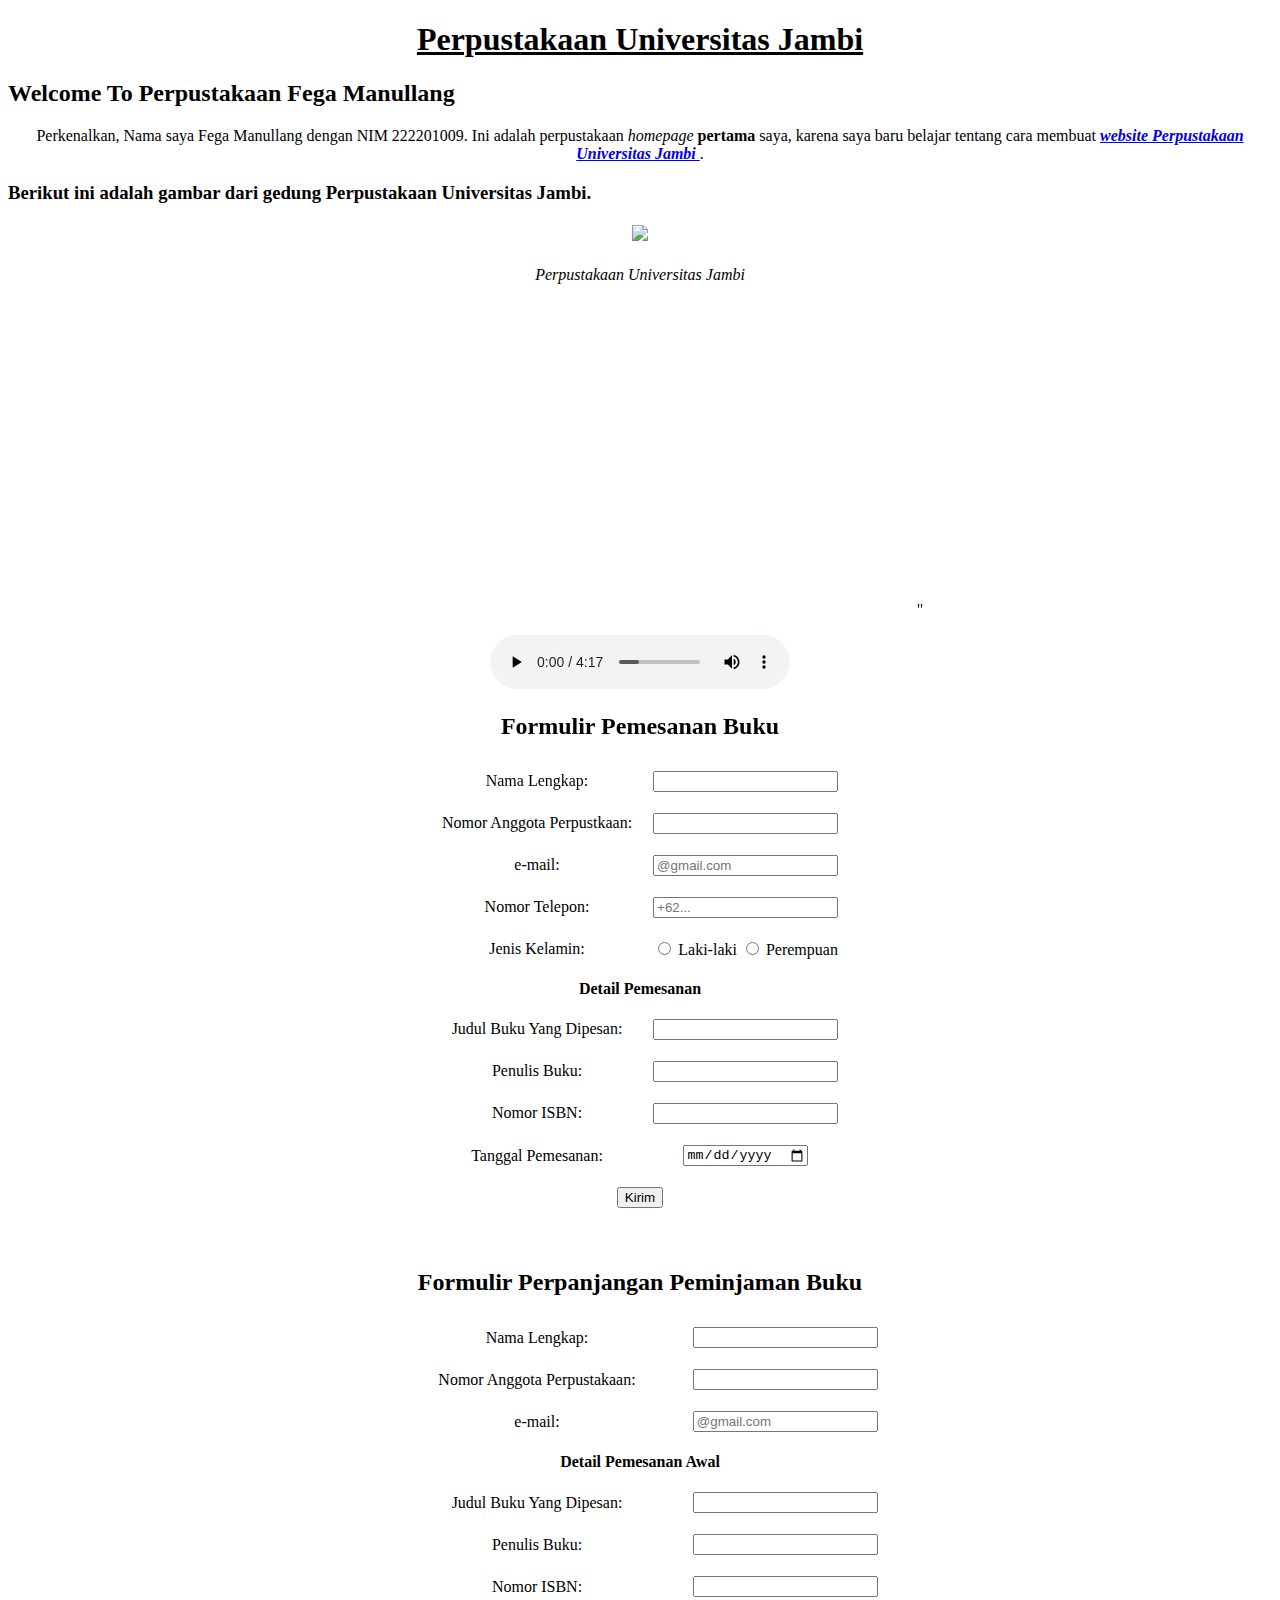
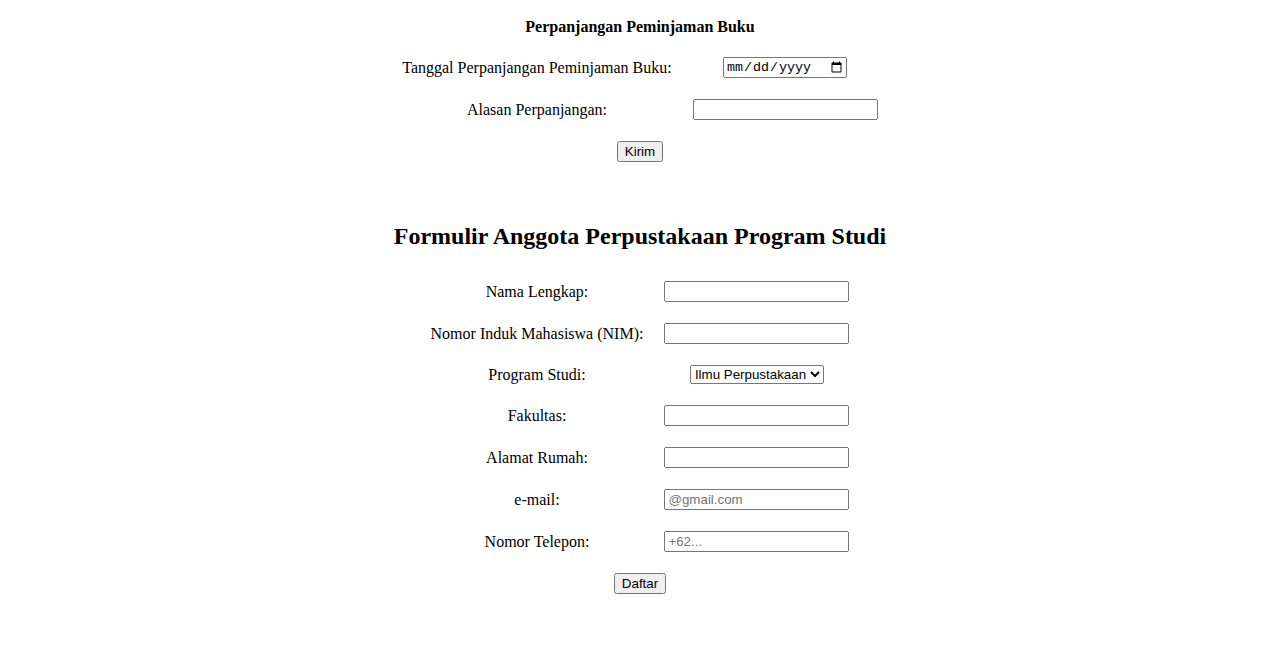
==== index.html @ d0d1ddf3 "Update index.html" ====
<!DOCTYPE html>
<html lang="id">
<head>
    <meta charset="UTF-8">
    <meta name="viewport" content="width=device-width, initial-scale=1.0">
    <title>Perpustakaan Fega Manullang</title>
    <link rel="stylesheet"> <href="style.css"></href>
    <style>
        body {
            background-image: url("https://e0.pxfuel.com/wallpapers/33/552/desktop-wallpaper-soft-pastel-sky-blur-gradation-iphone-latar-belakang-palet-warna-warna.jpg");
            background-color: no-repeat; 
            background-size: cover;
            color: Black;
        }
        table {
            margin-bottom: 50px;
        }
        table, th, td {
            border: 1px solid white;
            border-collapse: collapse;
        }
        th, td {
            padding: 10px;
            text-align: center;
        }
        h1, h4, p {
            text-align: center;
        }
        h1 {
            text-decoration: underline;
        }
        footer {
            margin-top: 50px;
            text-align: center;
        }
    </style>
</head>
<body>
    <h1>Perpustakaan Universitas Jambi</h1>
    <h2>Welcome To Perpustakaan Fega Manullang</h2>
    <p>
        Perkenalkan, Nama saya Fega Manullang dengan NIM 222201009. Ini adalah perpustakaan
        <i>homepage</i> <b>pertama</b> saya, karena saya baru belajar tentang cara membuat
        <b><i><a href="https://library.usu.ac.id/">website Perpustakaan Universitas Jambi </a></i></b>.
    </p>
    <h3>Berikut ini adalah gambar dari gedung Perpustakaan Universitas Jambi.</h3>
    <h4><center></center>
            <center></center><img src="https://librarynew.unja.ac.id/wp-content/uploads/2020/09/IMG_2397-1024x768.jpg">
    </h4><center></center>
    <p><i>Perpustakaan Universitas Jambi</i></p>
    
    <center>
        <iframe width="560" height="315" src="https://www.youtube.com/embed/HWeHzGaCvNk?si=gTKawcBvIaRG4glx" title="YouTube video player" frameborder="0" allow="accelerometer; autoplay; clipboard-write; encrypted-media; gyroscope; picture-in-picture; web-share" referrerpolicy="strict-origin-when-cross-origin" allowfullscreen></iframe>"         </iframe>
        <p>
            <audio controls>
                <source src="music/Ed Sheeran - Photograph (Lyrics).mp3">
            </audio>
        </p>
        <h2>Formulir Pemesanan Buku</h2>
        <form>
            <table>
                <tr>
                    <td>Nama Lengkap:</td>
                    <td><input type="text" /></td>
                </tr>
                <tr>
                    <td>Nomor Anggota Perpustkaan:</td>
                    <td><input type="password" /></td>
                </tr>
                <tr>
                    <td>e-mail:</td>
                    <td><input type="email" name="email" placeholder="@gmail.com" /></td>
                </tr>
                <tr>
                    <td>Nomor Telepon:</td>
                    <td><input type="number" name="Nomor Telepon" placeholder="+62..." /></td>
                </tr>
                <tr>
                    <td>Jenis Kelamin:</td>
                    <td>
                        <label><input type="radio" name="jenis_kelamin" value="laki-laki" /> Laki-laki</label>
                        <label><input type="radio" name="jenis_kelamin" value="perempuan" /> Perempuan</label>
                    </td>
                </tr>
                <tr>
                    <th colspan="2">Detail Pemesanan</th>
                </tr>
                <tr>
                    <td>Judul Buku Yang Dipesan:</td>
                    <td><input type="text" name="Judul Buku" /></td>
                </tr>
                <tr>
                    <td>Penulis Buku:</td>
                    <td><input type="text" name="Penulis Buku" /></td>
                </tr>
                <tr>
                    <td>Nomor ISBN:</td>
                    <td><input type="number" name="Nomor ISBN" /></td>
                </tr>
                <tr>
                    <td>Tanggal Pemesanan:</td>
                    <td><input type="date" name="Tanggal Pemesanan" /></td>
                </tr>
                <tr>
                    <td colspan="2">
                        <input type="submit" name="submit" value="Kirim" />
                    </td>
                </tr>
            </table>
        </form>
    
        <h2>Formulir Perpanjangan Peminjaman Buku</h2>
        <form>
            <table>
                <tr>
                    <td>Nama Lengkap:</td>
                    <td><input type="text" /></td>
                </tr>
                <tr>
                    <td>Nomor Anggota Perpustakaan:</td>
                    <td><input type="password" /></td>
                </tr>
                <tr>
                    <td>e-mail:</td>
                    <td><input type="email" name="email" placeholder="@gmail.com" /></td>
                </tr>
                <tr>
                    <th colspan="2">Detail Pemesanan Awal</th>
                </tr>
                <tr>
                    <td>Judul Buku Yang Dipesan:</td>
                    <td><input type="text" name="Judul Buku" /></td>
                </tr>
                <tr>
                    <td>Penulis Buku:</td>
                    <td><input type="text" name="Penulis Buku" /></td>
                </tr>
                <tr>
                    <td>Nomor ISBN:</td>
                    <td><input type="number" name="Nomor ISBN" /></td>
                </tr>
                <tr>
                    <th colspan="2">Perpanjangan Peminjaman Buku</th>
                </tr>
                <tr>
                    <td>Tanggal Perpanjangan Peminjaman Buku:</td>
                    <td><input type="date" name="Tanggal Perpanjang Peminjaman Buku" /></td>
                </tr>
                <tr>
                    <td>Alasan Perpanjangan:</td>
                    <td><input type="text" name="Alasan Perpanjangan" /></td>
                </tr>
                <tr>
                    <td colspan="2">
                        <input type="submit" name="submit" value="Kirim" />
                    </td>
                </tr>
            </table>
        </form>
    
    
        <h2>Formulir Anggota Perpustakaan Program Studi</h2>
        <form>
            <table>
                <tr>
                    <td>Nama Lengkap:</td>
                    <td><input type="text" /></td>
                </tr>
                <tr>
                    <td>Nomor Induk Mahasiswa (NIM):</td>
                    <td><input type="text" name="NIM" /></td>
                </tr>
                <tr>
                    <td>Program Studi:</td>
                    <td>
                        <select name="prodi">
                            <option value="ilmu perpustakaan">Ilmu Perpustakaan</option>
                            <option value="informatika">Informatika</option>
                            <option value="manajemen">Manajemen</option>
                            <option value="akuntansi">Akuntansi</option>
                        </select>
                    </td>
                </tr>
                <tr>
                    <td>Fakultas:</td>
                    <td><input type="text" name="fakultas" /></td>
                </tr>
                <tr>
                    <td>Alamat Rumah:</td>
                    <td><input type="text" name="alamat" /></td>
                </tr>
                <tr>
                    <td>e-mail:</td>
                    <td><input type="email" name="email" placeholder="@gmail.com" /></td>
                </tr>
                <tr>
                    <td>Nomor Telepon:</td>
                    <td><input type="number" name="telepon" placeholder="+62..." /></td>
                </tr>
                <tr>
                    <td colspan="2">
                        <input type="submit" value="Daftar" />
                    </td>
                </tr>
            </table>
        </form>
    
        <footer>
        </footer>
    </center>
</body>
</html>
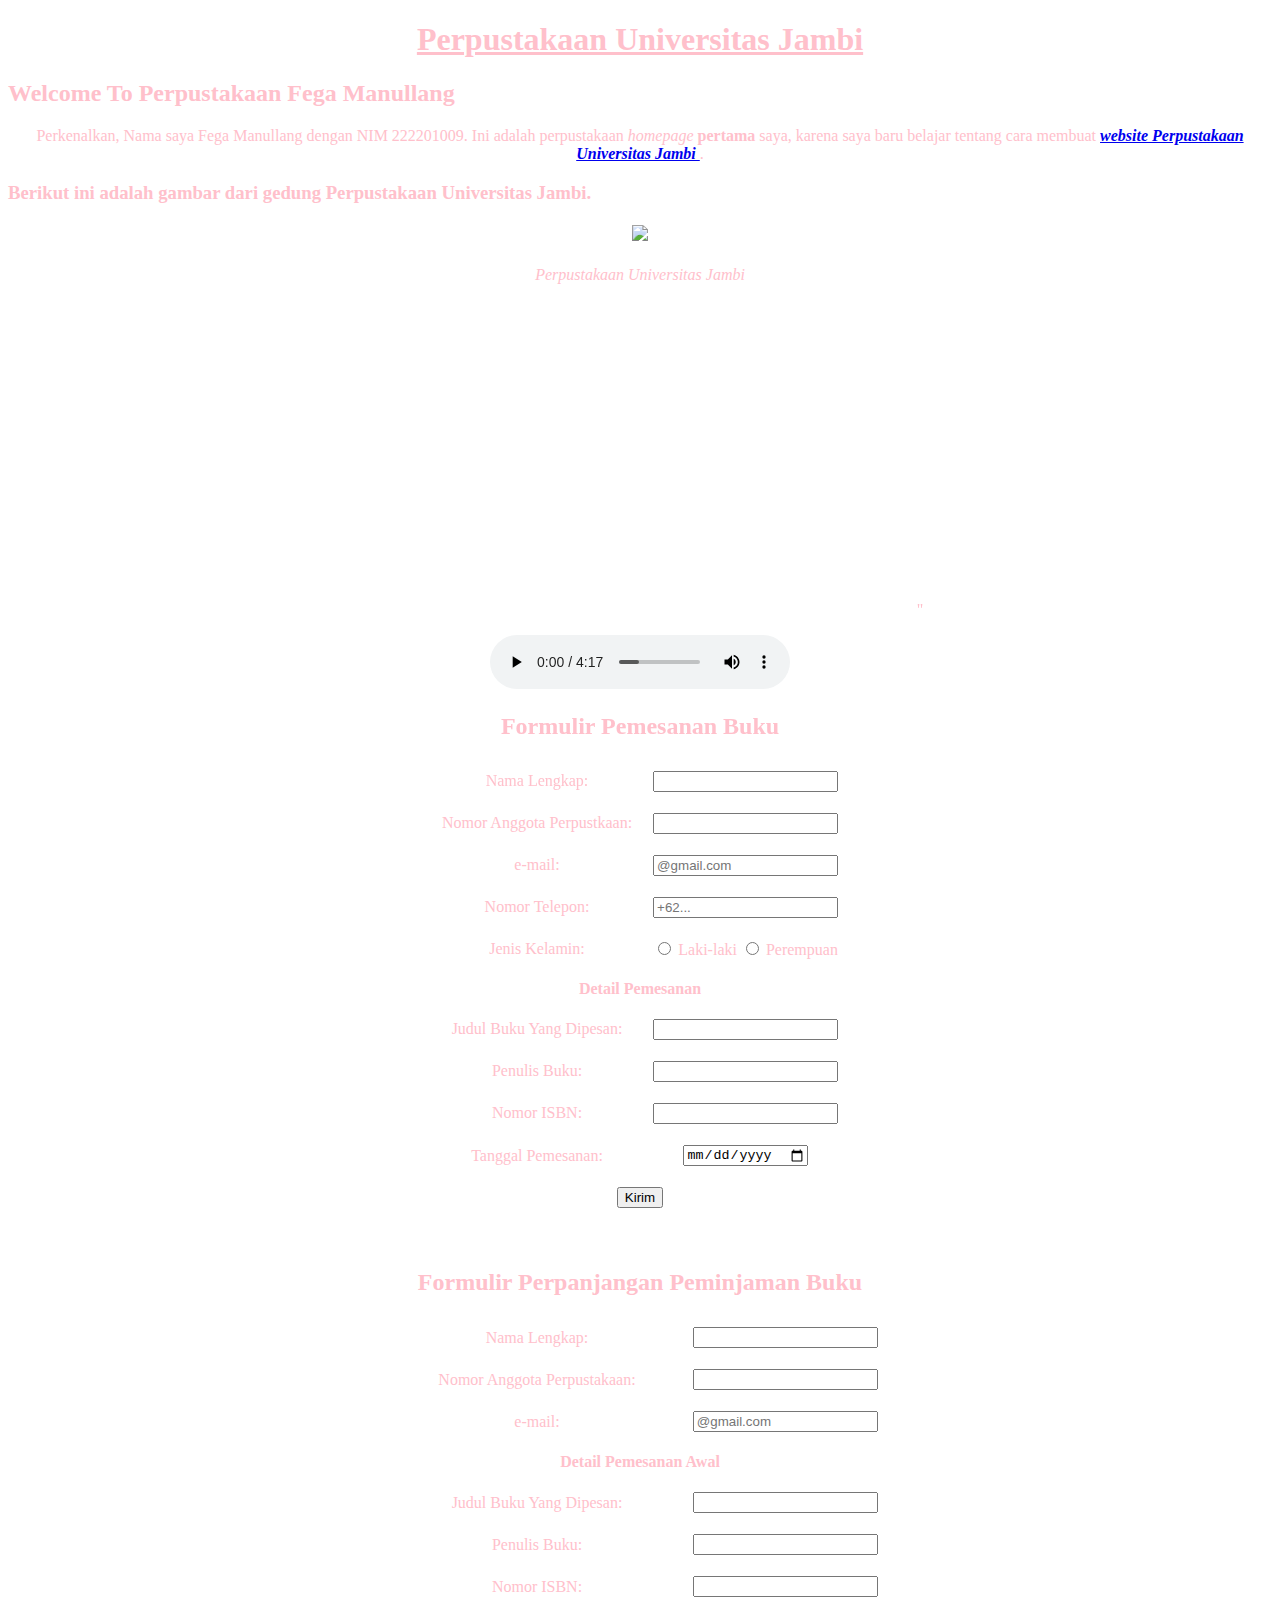
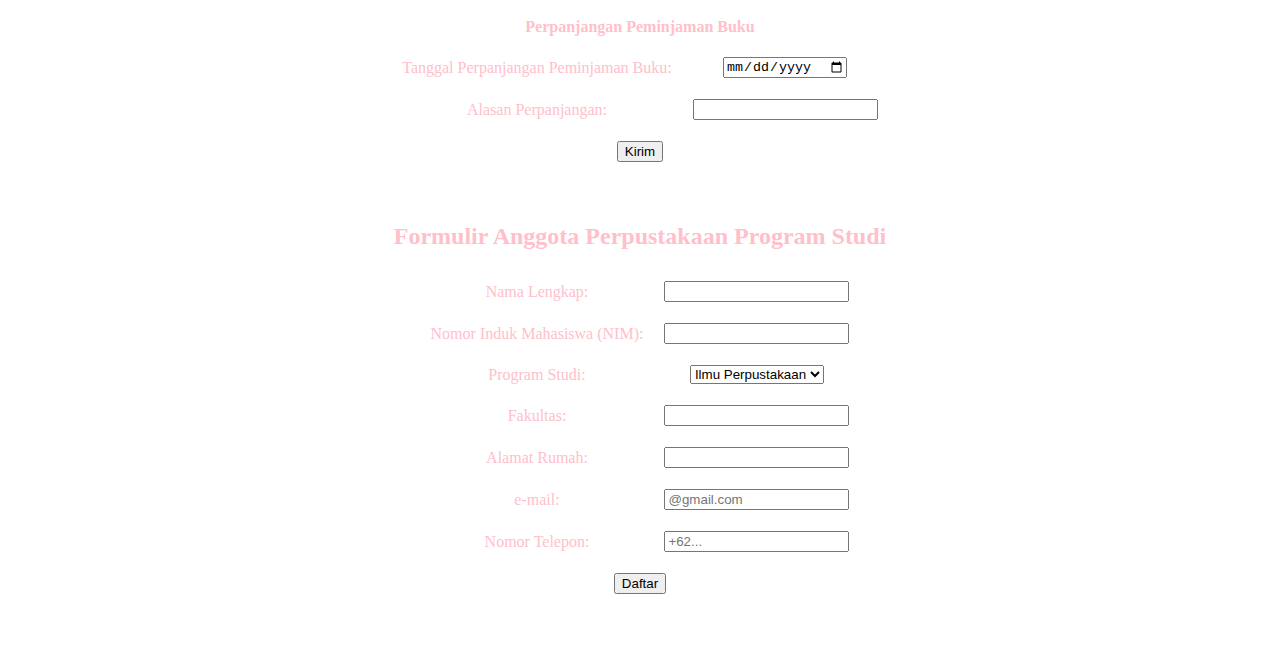
==== commit 679d94b9: "Update index.html" ====
--- a/index.html
+++ b/index.html
@@ -10,7 +10,7 @@
             background-image: url("https://e0.pxfuel.com/wallpapers/33/552/desktop-wallpaper-soft-pastel-sky-blur-gradation-iphone-latar-belakang-palet-warna-warna.jpg");
             background-color: no-repeat; 
             background-size: cover;
-            color: Black;
+            color: pink;
         }
         table {
             margin-bottom: 50px;
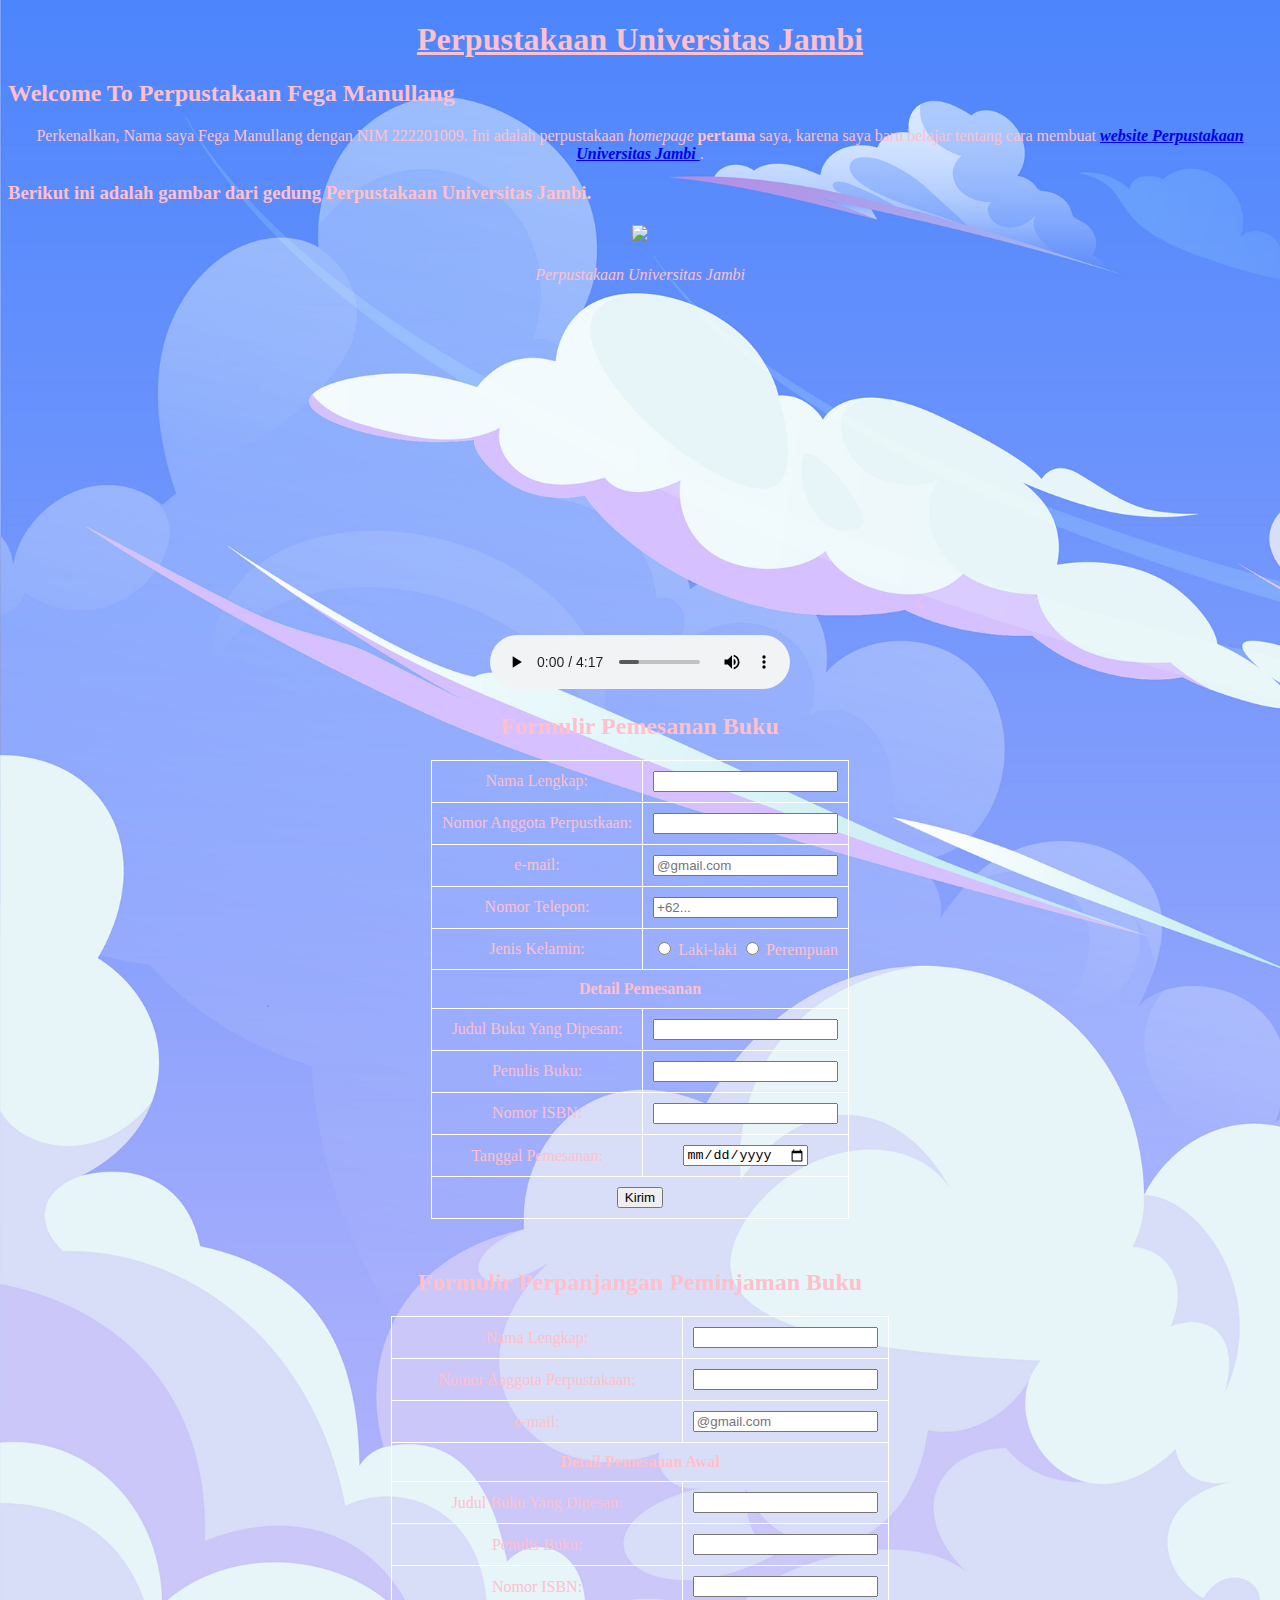
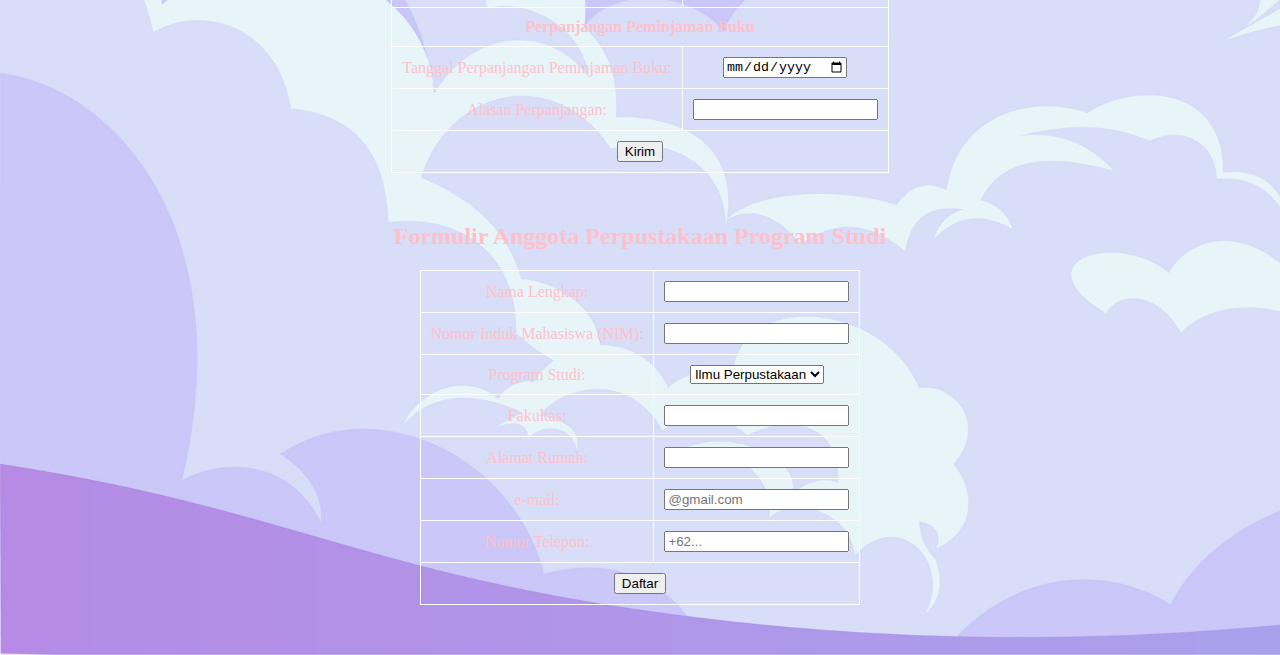
==== commit 26357d93: "Update index.html" ====
--- a/index.html
+++ b/index.html
@@ -4,10 +4,10 @@
     <meta charset="UTF-8">
     <meta name="viewport" content="width=device-width, initial-scale=1.0">
     <title>Perpustakaan Fega Manullang</title>
-    <link rel="stylesheet"> <href="style.css"></href>
+    <link rel="stylesheet" href="styles.css">
     <style>
         body {
-            background-image: url("https://e0.pxfuel.com/wallpapers/33/552/desktop-wallpaper-soft-pastel-sky-blur-gradation-iphone-latar-belakang-palet-warna-warna.jpg");
+            background-image: url("picture/2310-w062-n005-289B-p15-289.jpg");
             background-color: no-repeat; 
             background-size: cover;
             color: pink;
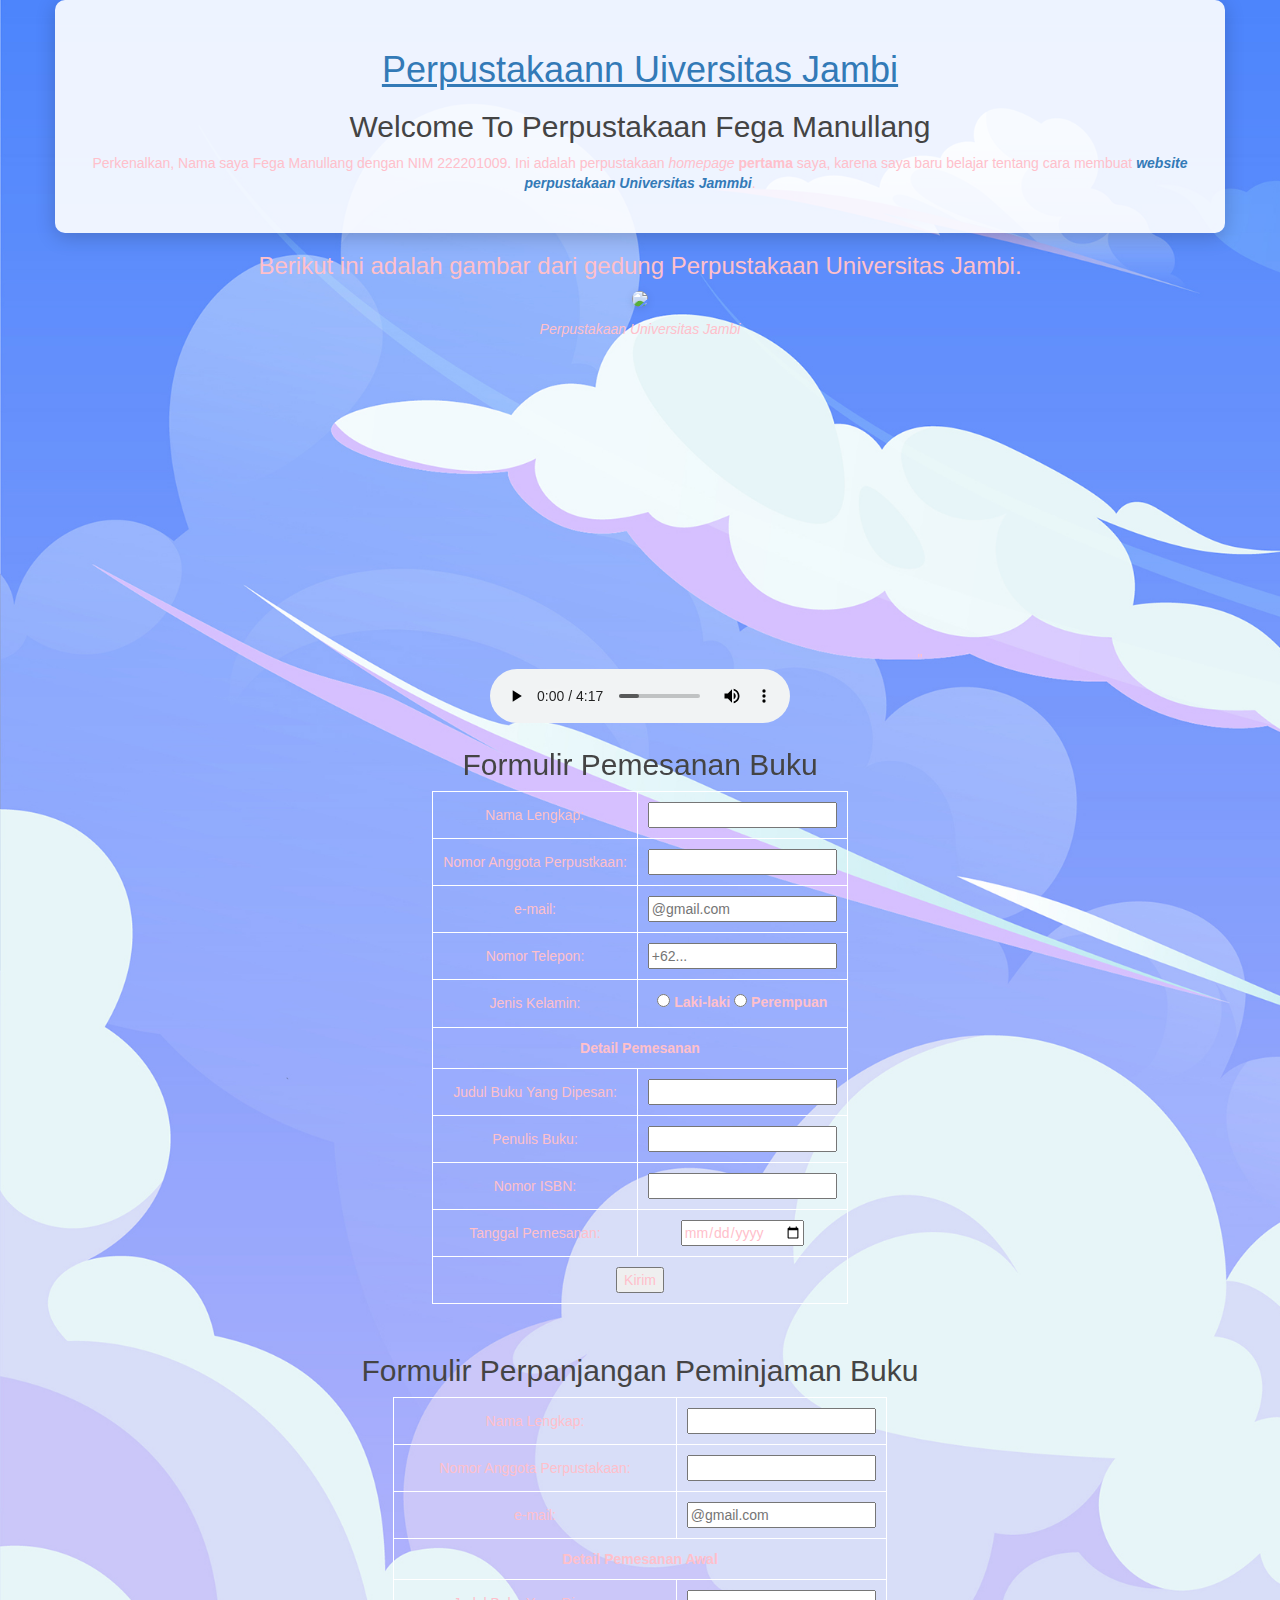
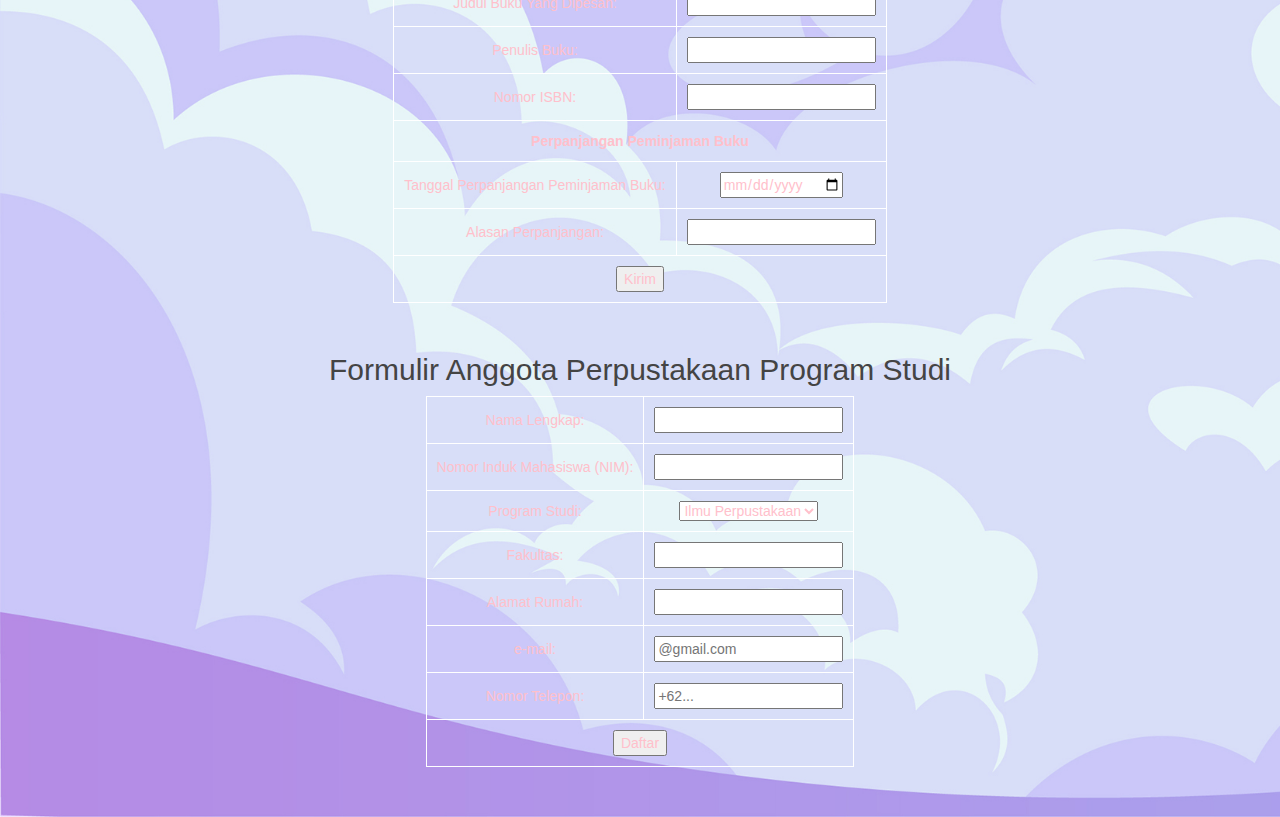
==== commit a03c0789: "Update index.html" ====
--- a/index.html
+++ b/index.html
@@ -4,7 +4,7 @@
     <meta charset="UTF-8">
     <meta name="viewport" content="width=device-width, initial-scale=1.0">
     <title>Perpustakaan Fega Manullang</title>
-    <link rel="stylesheet" href="styles.css">
+    <link href="css/bootstrap.min.css" rel="stylesheet">
     <style>
         body {
             background-image: url("picture/2310-w062-n005-289B-p15-289.jpg");
@@ -12,6 +12,59 @@
             background-size: cover;
             color: pink;
         }
+        .container {
+            max-width: 1200px;
+            margin: auto;
+            background: rgba(255, 255, 255, 0.9);
+            border-radius: 10px;
+            padding: 30px;
+            box-shadow: 0 4px 20px rgba(0, 0, 0, 0.2);
+        }
+
+        h1, h2 {
+            color: #444;
+            text-align: center;
+        }
+
+        h3 {
+            margin-top: 20px;
+            text-align: center;
+        }
+
+        section {
+            margin-bottom: 40px;
+        }
+
+        footer {
+            margin-top: 20px;
+            text-align: center;
+            font-weight: bold;
+        }
+
+        img {
+            max-width: 100%;
+            border-radius: 10px;
+            box-shadow: 0 2px 10px rgba(0, 0, 0, 0.1);
+        }
+
+        .media-section {
+            margin-top: 50px;
+        }
+
+        .audio-control {
+            width: 100%;
+            max-width: 500px;
+            margin: auto;
+        }
+
+        .nav > li > a {
+            padding: 15px 20px;
+        }
+
+        .navbar-brand {
+            font-weight: bold;
+            font-size: 24px;
+        }   
         table {
             margin-bottom: 50px;
         }
@@ -36,13 +89,20 @@
     </style>
 </head>
 <body>
-    <h1>Perpustakaan Universitas Jambi</h1>
-    <h2>Welcome To Perpustakaan Fega Manullang</h2>
-    <p>
-        Perkenalkan, Nama saya Fega Manullang dengan NIM 222201009. Ini adalah perpustakaan
+    <div id="navbar-placeholder"></div>
+
+    <div class="container text-center my-5">
+    <h1 class="display-4 font-weight-bold text-primary">Perpustakaann Uiversitas Jambi</h1>
+    <h2 class="text-secondary mb-4">Welcome To Perpustakaan Fega Manullang</h2>
+    <div class="welcome-text bg-light p-4 rounded shadow">
+        <p>
+            Perkenalkan, Nama saya Fega Manullang dengan NIM 222201009. Ini adalah perpustakaan
         <i>homepage</i> <b>pertama</b> saya, karena saya baru belajar tentang cara membuat
-        <b><i><a href="https://library.usu.ac.id/">website Perpustakaan Universitas Jambi </a></i></b>.
+        <b><i><a href="https://library.unja.ac.id/">website perpustakaan Universitas Jammbi</a></i></b>.
     </p>
+    </div>
+    </div>
+
     <h3>Berikut ini adalah gambar dari gedung Perpustakaan Universitas Jambi.</h3>
     <h4><center></center>
             <center></center><img src="https://librarynew.unja.ac.id/wp-content/uploads/2020/09/IMG_2397-1024x768.jpg">
@@ -207,6 +267,16 @@
     
         <footer>
         </footer>
-    </center>
+    </center> 
+
+    <script src="https://ajax.googleapis.com/ajax/libs/jquery/1.12.4/jquery.min.js"></script>
+    <script src="js/bootstrap.min.js"></script>
+
+    <script>
+    $(function(){
+        $("#navbar-placeholder").load("navbar.html");
+    });
+</script>
+    
 </body>
 </html>
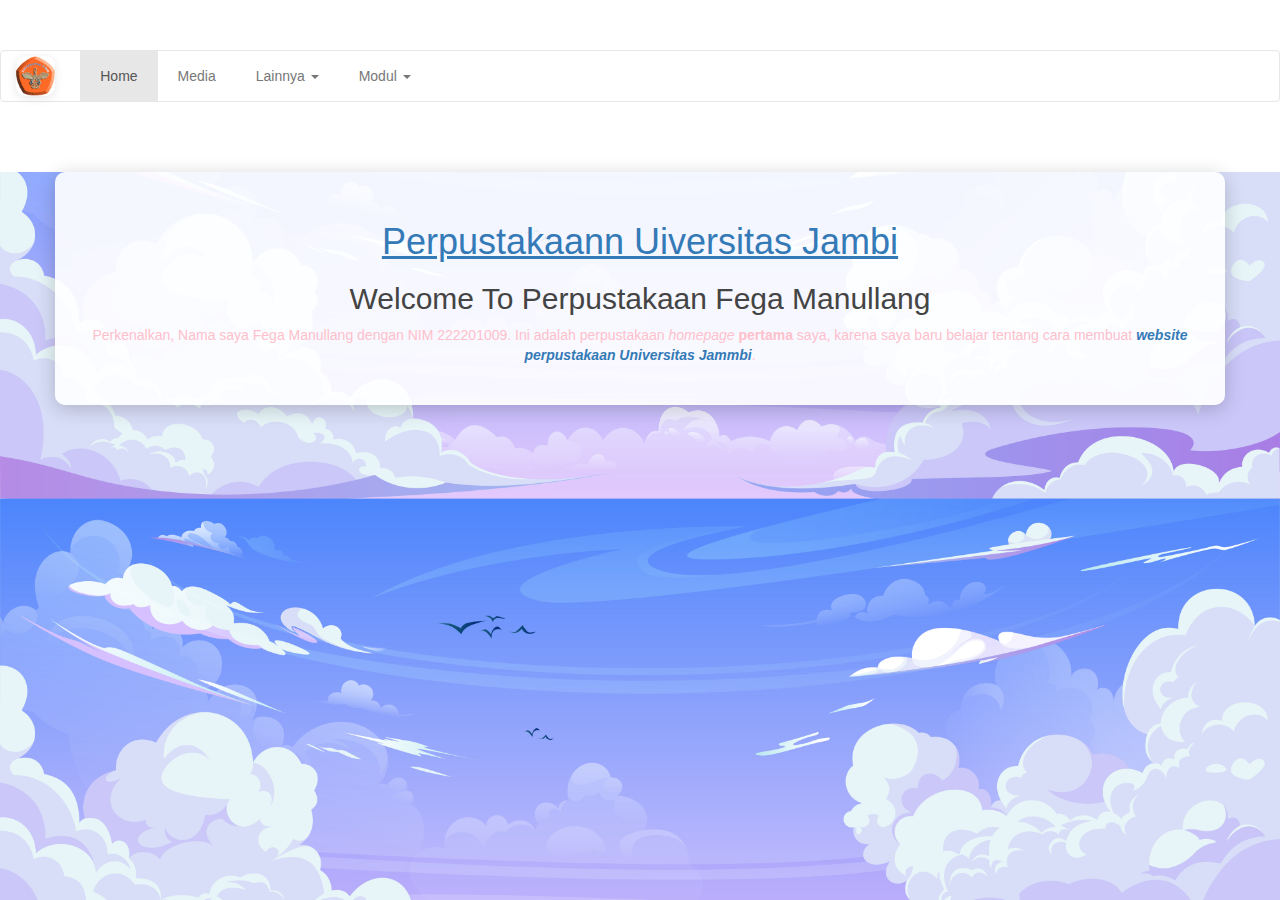
==== commit ff50e0f9: "Update index.html" ====
--- a/index.html
+++ b/index.html
@@ -103,172 +103,6 @@
     </div>
     </div>
 
-    <h3>Berikut ini adalah gambar dari gedung Perpustakaan Universitas Jambi.</h3>
-    <h4><center></center>
-            <center></center><img src="https://librarynew.unja.ac.id/wp-content/uploads/2020/09/IMG_2397-1024x768.jpg">
-    </h4><center></center>
-    <p><i>Perpustakaan Universitas Jambi</i></p>
-    
-    <center>
-        <iframe width="560" height="315" src="https://www.youtube.com/embed/HWeHzGaCvNk?si=gTKawcBvIaRG4glx" title="YouTube video player" frameborder="0" allow="accelerometer; autoplay; clipboard-write; encrypted-media; gyroscope; picture-in-picture; web-share" referrerpolicy="strict-origin-when-cross-origin" allowfullscreen></iframe>"         </iframe>
-        <p>
-            <audio controls>
-                <source src="music/Ed Sheeran - Photograph (Lyrics).mp3">
-            </audio>
-        </p>
-        <h2>Formulir Pemesanan Buku</h2>
-        <form>
-            <table>
-                <tr>
-                    <td>Nama Lengkap:</td>
-                    <td><input type="text" /></td>
-                </tr>
-                <tr>
-                    <td>Nomor Anggota Perpustkaan:</td>
-                    <td><input type="password" /></td>
-                </tr>
-                <tr>
-                    <td>e-mail:</td>
-                    <td><input type="email" name="email" placeholder="@gmail.com" /></td>
-                </tr>
-                <tr>
-                    <td>Nomor Telepon:</td>
-                    <td><input type="number" name="Nomor Telepon" placeholder="+62..." /></td>
-                </tr>
-                <tr>
-                    <td>Jenis Kelamin:</td>
-                    <td>
-                        <label><input type="radio" name="jenis_kelamin" value="laki-laki" /> Laki-laki</label>
-                        <label><input type="radio" name="jenis_kelamin" value="perempuan" /> Perempuan</label>
-                    </td>
-                </tr>
-                <tr>
-                    <th colspan="2">Detail Pemesanan</th>
-                </tr>
-                <tr>
-                    <td>Judul Buku Yang Dipesan:</td>
-                    <td><input type="text" name="Judul Buku" /></td>
-                </tr>
-                <tr>
-                    <td>Penulis Buku:</td>
-                    <td><input type="text" name="Penulis Buku" /></td>
-                </tr>
-                <tr>
-                    <td>Nomor ISBN:</td>
-                    <td><input type="number" name="Nomor ISBN" /></td>
-                </tr>
-                <tr>
-                    <td>Tanggal Pemesanan:</td>
-                    <td><input type="date" name="Tanggal Pemesanan" /></td>
-                </tr>
-                <tr>
-                    <td colspan="2">
-                        <input type="submit" name="submit" value="Kirim" />
-                    </td>
-                </tr>
-            </table>
-        </form>
-    
-        <h2>Formulir Perpanjangan Peminjaman Buku</h2>
-        <form>
-            <table>
-                <tr>
-                    <td>Nama Lengkap:</td>
-                    <td><input type="text" /></td>
-                </tr>
-                <tr>
-                    <td>Nomor Anggota Perpustakaan:</td>
-                    <td><input type="password" /></td>
-                </tr>
-                <tr>
-                    <td>e-mail:</td>
-                    <td><input type="email" name="email" placeholder="@gmail.com" /></td>
-                </tr>
-                <tr>
-                    <th colspan="2">Detail Pemesanan Awal</th>
-                </tr>
-                <tr>
-                    <td>Judul Buku Yang Dipesan:</td>
-                    <td><input type="text" name="Judul Buku" /></td>
-                </tr>
-                <tr>
-                    <td>Penulis Buku:</td>
-                    <td><input type="text" name="Penulis Buku" /></td>
-                </tr>
-                <tr>
-                    <td>Nomor ISBN:</td>
-                    <td><input type="number" name="Nomor ISBN" /></td>
-                </tr>
-                <tr>
-                    <th colspan="2">Perpanjangan Peminjaman Buku</th>
-                </tr>
-                <tr>
-                    <td>Tanggal Perpanjangan Peminjaman Buku:</td>
-                    <td><input type="date" name="Tanggal Perpanjang Peminjaman Buku" /></td>
-                </tr>
-                <tr>
-                    <td>Alasan Perpanjangan:</td>
-                    <td><input type="text" name="Alasan Perpanjangan" /></td>
-                </tr>
-                <tr>
-                    <td colspan="2">
-                        <input type="submit" name="submit" value="Kirim" />
-                    </td>
-                </tr>
-            </table>
-        </form>
-    
-    
-        <h2>Formulir Anggota Perpustakaan Program Studi</h2>
-        <form>
-            <table>
-                <tr>
-                    <td>Nama Lengkap:</td>
-                    <td><input type="text" /></td>
-                </tr>
-                <tr>
-                    <td>Nomor Induk Mahasiswa (NIM):</td>
-                    <td><input type="text" name="NIM" /></td>
-                </tr>
-                <tr>
-                    <td>Program Studi:</td>
-                    <td>
-                        <select name="prodi">
-                            <option value="ilmu perpustakaan">Ilmu Perpustakaan</option>
-                            <option value="informatika">Informatika</option>
-                            <option value="manajemen">Manajemen</option>
-                            <option value="akuntansi">Akuntansi</option>
-                        </select>
-                    </td>
-                </tr>
-                <tr>
-                    <td>Fakultas:</td>
-                    <td><input type="text" name="fakultas" /></td>
-                </tr>
-                <tr>
-                    <td>Alamat Rumah:</td>
-                    <td><input type="text" name="alamat" /></td>
-                </tr>
-                <tr>
-                    <td>e-mail:</td>
-                    <td><input type="email" name="email" placeholder="@gmail.com" /></td>
-                </tr>
-                <tr>
-                    <td>Nomor Telepon:</td>
-                    <td><input type="number" name="telepon" placeholder="+62..." /></td>
-                </tr>
-                <tr>
-                    <td colspan="2">
-                        <input type="submit" value="Daftar" />
-                    </td>
-                </tr>
-            </table>
-        </form>
-    
-        <footer>
-        </footer>
-    </center> 
-
     <script src="https://ajax.googleapis.com/ajax/libs/jquery/1.12.4/jquery.min.js"></script>
     <script src="js/bootstrap.min.js"></script>
 
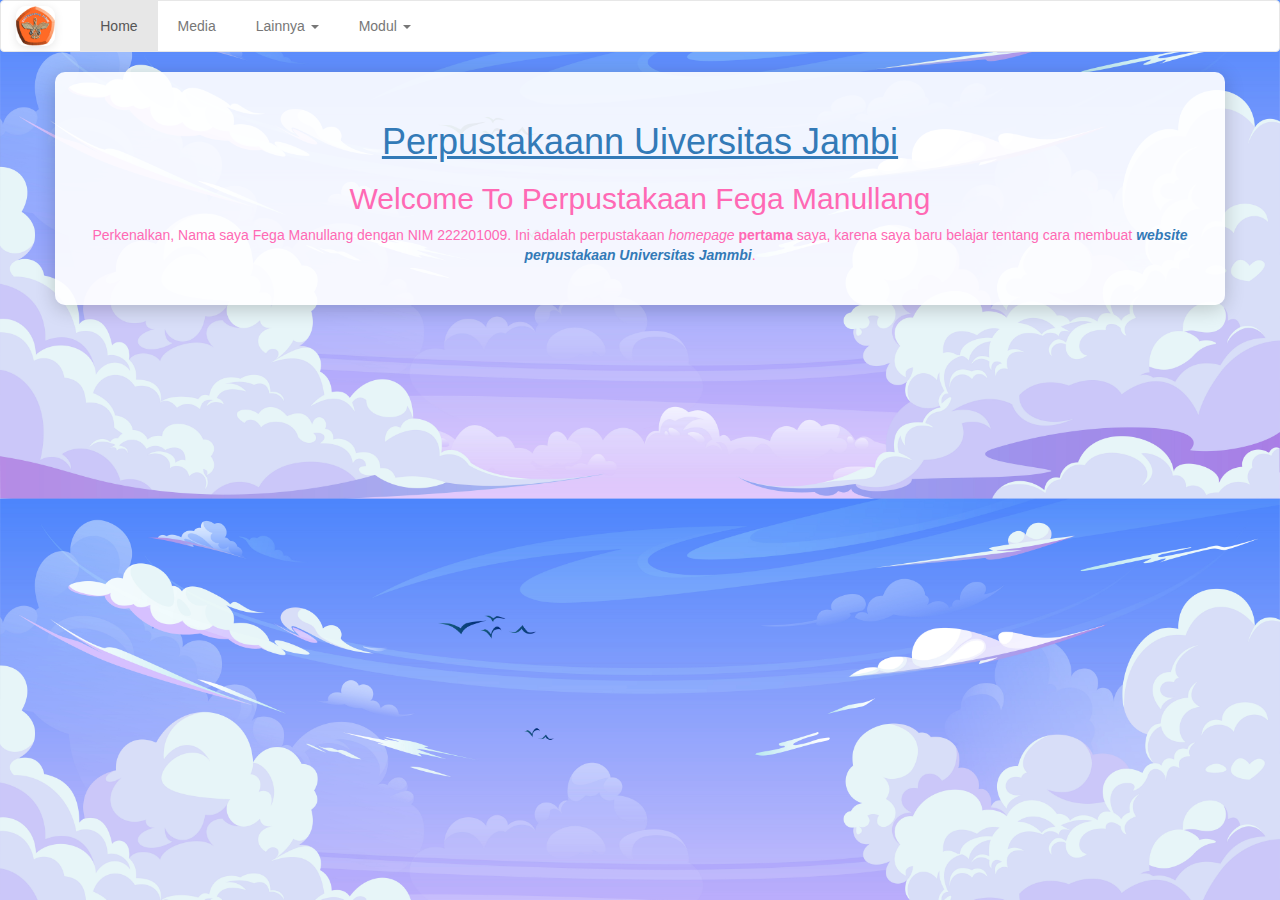
==== commit 430d20ec: "Update index.html" ====
--- a/index.html
+++ b/index.html
@@ -10,7 +10,7 @@
             background-image: url("picture/2310-w062-n005-289B-p15-289.jpg");
             background-color: no-repeat; 
             background-size: cover;
-            color: pink;
+            color: #ff69b4;
         }
         .container {
             max-width: 1200px;
@@ -22,7 +22,7 @@
         }
 
         h1, h2 {
-            color: #444;
+            color: #ff69b4;
             text-align: center;
         }
 
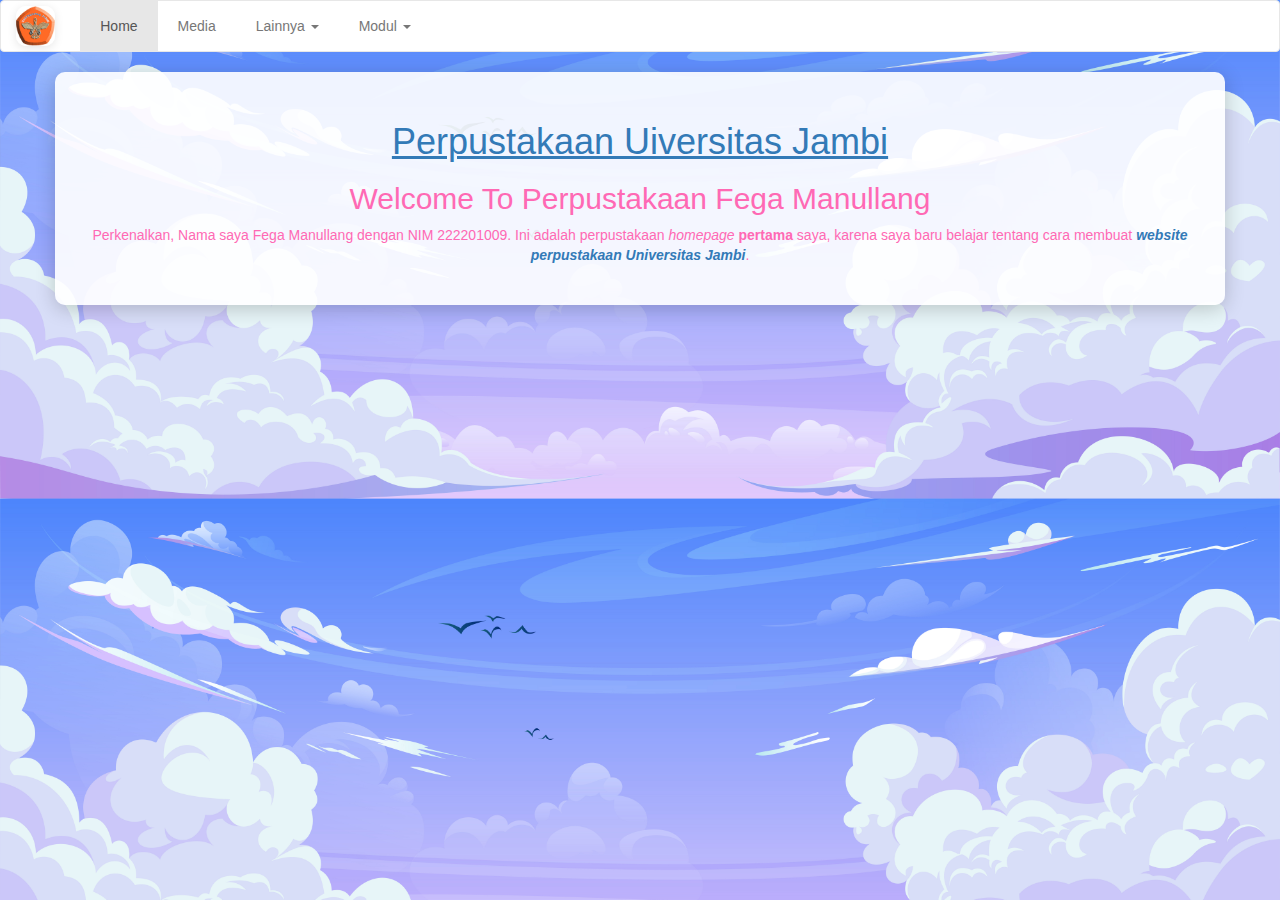
==== commit 5a1254aa: "Update index.html" ====
--- a/index.html
+++ b/index.html
@@ -92,13 +92,13 @@
     <div id="navbar-placeholder"></div>
 
     <div class="container text-center my-5">
-    <h1 class="display-4 font-weight-bold text-primary">Perpustakaann Uiversitas Jambi</h1>
+    <h1 class="display-4 font-weight-bold text-primary">Perpustakaan Uiversitas Jambi</h1>
     <h2 class="text-secondary mb-4">Welcome To Perpustakaan Fega Manullang</h2>
     <div class="welcome-text bg-light p-4 rounded shadow">
         <p>
             Perkenalkan, Nama saya Fega Manullang dengan NIM 222201009. Ini adalah perpustakaan
         <i>homepage</i> <b>pertama</b> saya, karena saya baru belajar tentang cara membuat
-        <b><i><a href="https://library.unja.ac.id/">website perpustakaan Universitas Jammbi</a></i></b>.
+        <b><i><a href="https://library.unja.ac.id/">website perpustakaan Universitas Jambi</a></i></b>.
     </p>
     </div>
     </div>
